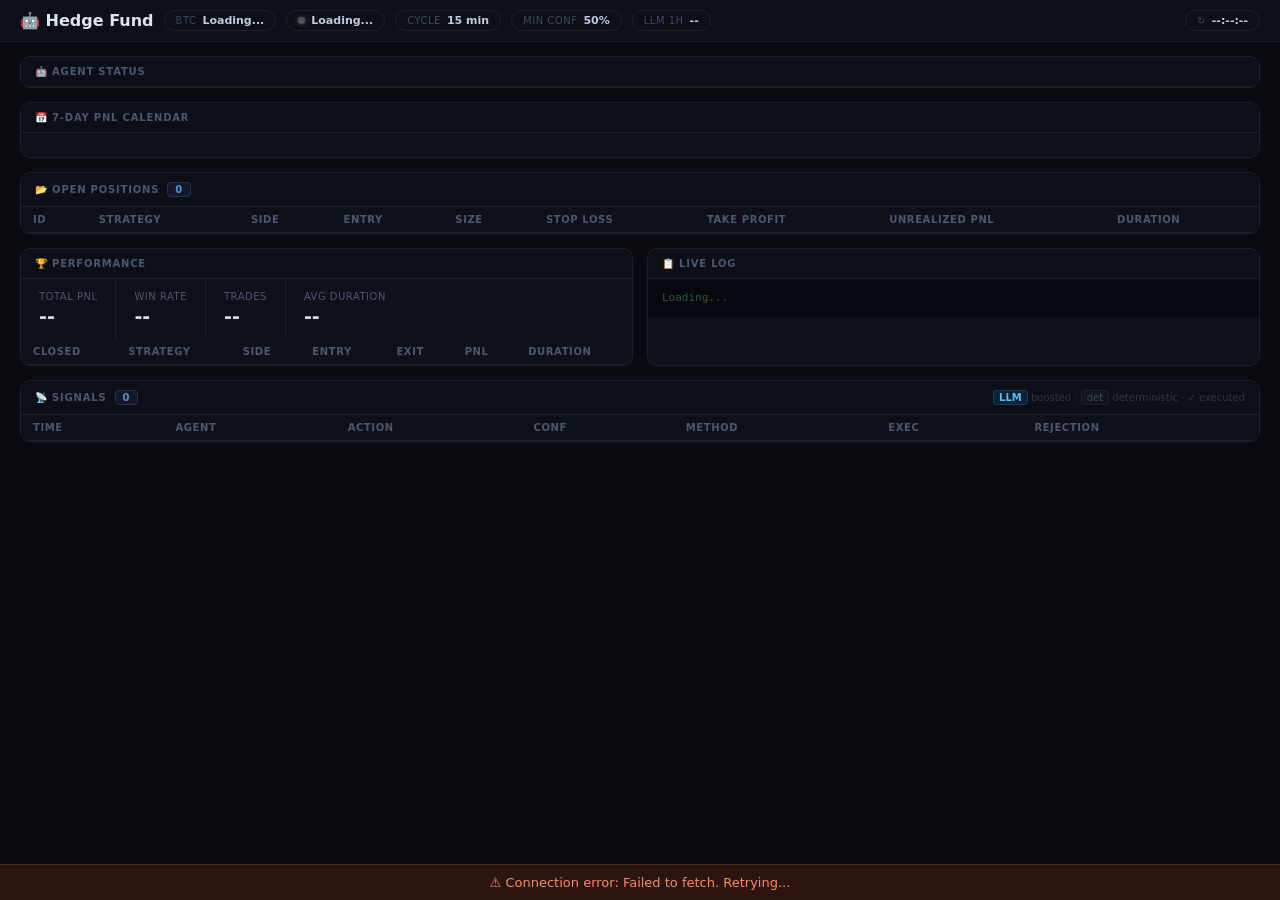
==== index.html @ e279d525 "Move static dashboard to root for GitHub Pages" ====
<!DOCTYPE html>
<html lang="en">
<head>
<meta charset="UTF-8">
<meta name="viewport" content="width=device-width, initial-scale=1.0">
<title>Hedge Fund Dashboard</title>
<link rel="stylesheet" href="css/style.css">
</head>
<body>
<header>
  <h1>🤖 Hedge Fund</h1>
  <div class="pill"><span class="lbl">BTC</span><span class="val" id="price">Loading...</span></div>
  <div class="pill"><div class="dot" id="status-dot"></div><span class="val" id="status">Loading...</span></div>
  <div class="pill"><span class="lbl">Cycle</span><span class="val">15 min</span></div>
  <div class="pill"><span class="lbl">Min conf</span><span class="val">50%</span></div>
  <div class="pill"><span class="lbl">LLM 1h</span><span class="val" id="llm-avg">--</span></div>
  <div class="pill ml"><span class="lbl">↻</span><span class="val" id="time">--:--:--</span></div>
</header>
<main>

<!-- Agent Status -->
<div class="card">
  <div class="ch">🤖 Agent Status</div>
  <div class="agents" id="agent-cards">
    <!-- Populated by JS -->
  </div>
</div>

<!-- 7-day Calendar -->
<div class="card">
  <div class="ch">📅 7-Day PnL Calendar</div>
  <div class="cal" id="calendar">
    <!-- Populated by JS -->
  </div>
</div>

<!-- Open Positions -->
<div class="card">
  <div class="ch">📂 Open Positions <span class="badge" id="open-count">0</span></div>
  <div class="tw">
    <table>
      <thead>
        <tr>
          <th>ID</th><th>Strategy</th><th>Side</th><th>Entry</th><th>Size</th>
          <th>Stop Loss</th><th>Take Profit</th><th>Unrealized PnL</th><th>Duration</th>
        </tr>
      </thead>
      <tbody id="open-trades">
        <!-- Populated by JS -->
      </tbody>
    </table>
  </div>
</div>

<!-- Performance + Log -->
<div class="g2">
  <div class="card">
    <div class="ch">🏆 Performance</div>
    <div class="stats">
      <div class="stat">
        <div class="sl">Total PnL</div>
        <div class="sv" id="total-pnl">--</div>
      </div>
      <div class="stat">
        <div class="sl">Win Rate</div>
        <div class="sv" id="win-rate">--</div>
      </div>
      <div class="stat">
        <div class="sl">Trades</div>
        <div class="sv" id="trade-count">--</div>
      </div>
      <div class="stat">
        <div class="sl">Avg Duration</div>
        <div class="sv" id="avg-dur">--</div>
      </div>
    </div>
    <div class="tw">
      <table>
        <thead>
          <tr>
            <th>Closed</th><th>Strategy</th><th>Side</th>
            <th>Entry</th><th>Exit</th><th>PnL</th><th>Duration</th>
          </tr>
        </thead>
        <tbody id="closed-trades">
          <!-- Populated by JS -->
        </tbody>
      </table>
    </div>
  </div>

  <div class="card">
    <div class="ch">📋 Live Log</div>
    <div class="log" id="log">Loading...</div>
  </div>
</div>

<!-- Signals -->
<div class="card">
  <div class="ch">
    📡 Signals <span class="badge" id="signal-count">0</span>
    <span class="signal-legend">
      <span class="tag-llm">LLM</span> boosted ·
      <span class="tag-det">det</span> deterministic · ✓ executed
    </span>
  </div>
  <div class="tw">
    <table>
      <thead>
        <tr>
          <th>Time</th><th>Agent</th><th>Action</th><th>Conf</th>
          <th>Method</th><th>Exec</th><th>Rejection</th>
        </tr>
      </thead>
      <tbody id="signals">
        <!-- Populated by JS -->
      </tbody>
    </table>
  </div>
</div>

</main>

<div id="error-banner" class="error-banner" style="display:none;">
  ⚠️ Connection error. Retrying...
</div>

<script src="js/app.js"></script>
</body>
</html>
---- css/style.css ----
/* Hedge Fund Dashboard Styles */

*, *::before, *::after {
  box-sizing: border-box;
  margin: 0;
  padding: 0;
}

body {
  background: #090b10;
  color: #b0bccf;
  font-family: 'Segoe UI', system-ui, sans-serif;
  font-size: 13px;
}

header {
  display: flex;
  align-items: center;
  gap: 10px;
  flex-wrap: wrap;
  padding: 10px 20px;
  background: #0c0f18;
  border-bottom: 1px solid #192030;
  position: sticky;
  top: 0;
  z-index: 9;
}

h1 {
  font-size: 16px;
  font-weight: 700;
  color: #dce4f0;
}

.pill {
  display: flex;
  align-items: center;
  gap: 6px;
  border: 1px solid #192030;
  border-radius: 999px;
  padding: 3px 11px;
  font-size: 11px;
}

.pill .lbl {
  color: #3a4a60;
  font-size: 10px;
  text-transform: uppercase;
  letter-spacing: .05em;
}

.pill .val {
  color: #c0cce0;
  font-weight: 600;
}

.dot {
  width: 7px;
  height: 7px;
  border-radius: 50%;
  background: #555;
  box-shadow: 0 0 5px #555;
}

.dot.running {
  background: #00e676;
  box-shadow: 0 0 5px #00e676;
}

.dot.stopped {
  background: #ff5252;
  box-shadow: 0 0 5px #ff5252;
}

.ml {
  margin-left: auto;
}

main {
  padding: 14px 20px;
  display: grid;
  gap: 14px;
  max-width: 1800px;
}

.g2 {
  display: grid;
  grid-template-columns: 1fr 1fr;
  gap: 14px;
}

.g3 {
  display: grid;
  grid-template-columns: 1fr 1fr 1fr;
  gap: 14px;
}

@media(max-width:1100px) {
  .g3 { grid-template-columns: 1fr 1fr; }
}

@media(max-width:700px) {
  .g2, .g3 { grid-template-columns: 1fr; }
  header { padding: 8px 12px; }
  h1 { font-size: 14px; }
}

.card {
  background: #0e111a;
  border: 1px solid #192030;
  border-radius: 10px;
  overflow: hidden;
}

.ch {
  padding: 9px 14px;
  background: #0c0f18;
  border-bottom: 1px solid #192030;
  font-size: 10px;
  font-weight: 700;
  color: #4a5870;
  text-transform: uppercase;
  letter-spacing: .08em;
  display: flex;
  align-items: center;
  gap: 8px;
}

.badge {
  display: inline-block;
  padding: 1px 7px;
  font-size: 10px;
  font-weight: 700;
  border-radius: 4px;
  background: #14192a;
  border: 1px solid #243050;
  color: #4a90d9;
}

/* agent cards */
.agents {
  display: grid;
  grid-template-columns: repeat(4, 1fr);
  gap: 1px;
  background: #192030;
}

@media(max-width:700px) {
  .agents { grid-template-columns: 1fr 1fr; }
}

.acard {
  background: #0e111a;
  padding: 12px 14px;
}

.aname {
  font-size: 10px;
  color: #4a5870;
  text-transform: uppercase;
  letter-spacing: .06em;
  margin-bottom: 5px;
}

.aact {
  font-size: 18px;
  font-weight: 700;
  margin-bottom: 6px;
}

.aact.buy { color: #00e676; }
.aact.sell { color: #ff6b6b; }
.aact.hold { color: #555; }

.abar {
  height: 4px;
  background: #131820;
  border-radius: 2px;
  margin-bottom: 5px;
}

.abar-fill {
  height: 100%;
  background: #2a4a7a;
  border-radius: 2px;
  transition: width .3s;
}

.aconf {
  font-size: 11px;
  color: #5a6880;
}

.atime {
  color: #334455;
}

/* calendar */
.cal {
  display: grid;
  grid-template-columns: repeat(7, 1fr);
  gap: 6px;
  padding: 12px 14px;
}

.cal-cell {
  border-radius: 7px;
  padding: 8px 10px;
  min-height: 70px;
  border: 1px solid #1e2535;
}

.cal-cell.today {
  border: 1px solid #4a90d9;
}

.cal-date {
  font-size: 10px;
  color: #5a6880;
  margin-bottom: 4px;
  font-weight: 600;
  text-transform: uppercase;
}

.cal-pnl {
  font-size: 15px;
  font-weight: 700;
  margin-bottom: 2px;
}

.cal-pnl.positive { color: #00e676; }
.cal-pnl.negative { color: #ff5252; }

.cal-sub {
  font-size: 10px;
  color: #3a4a58;
}

/* stats bar */
.stats {
  display: flex;
  flex-wrap: wrap;
}

.stat {
  padding: 12px 18px;
  border-right: 1px solid #192030;
}

.stat:last-child {
  border-right: none;
}

.sl {
  color: #4a5870;
  font-size: 10px;
  text-transform: uppercase;
  letter-spacing: .05em;
  margin-bottom: 3px;
}

.sv {
  font-size: 19px;
  font-weight: 700;
  color: #d0dced;
}

.sv.positive { color: #00e676; }
.sv.negative { color: #ff5252; }

/* table */
.tw {
  overflow-x: auto;
}

table {
  width: 100%;
  border-collapse: collapse;
}

th {
  padding: 7px 12px;
  text-align: left;
  font-size: 10px;
  font-weight: 700;
  text-transform: uppercase;
  letter-spacing: .06em;
  color: #4a5870;
  border-bottom: 1px solid #192030;
  white-space: nowrap;
}

td {
  padding: 6px 12px;
  border-bottom: 1px solid #10141e;
  vertical-align: middle;
  white-space: nowrap;
}

tr:last-child td {
  border-bottom: none;
}

tr:hover td {
  background: rgba(255,255,255,.015);
}

.empty {
  text-align: center;
  color: #2a3444;
  padding: 18px !important;
}

.dim {
  color: #444;
}

.side-buy { color: #00e676; font-weight: 700; }
.side-sell { color: #ff6b6b; }
.pnl-positive { color: #00e676; font-weight: 700; }
.pnl-negative { color: #ff5252; font-weight: 700; }

/* tags */
.tag-llm {
  display: inline-block;
  padding: 1px 5px;
  border-radius: 3px;
  font-size: 10px;
  font-weight: 700;
  background: #0d2035;
  color: #4fc3f7;
  border: 1px solid #1a3a55;
}

.tag-det {
  display: inline-block;
  padding: 1px 5px;
  border-radius: 3px;
  font-size: 10px;
  color: #3a4a5a;
  background: #111520;
  border: 1px solid #1a2030;
}

.tag-rej {
  display: inline-block;
  padding: 1px 5px;
  border-radius: 3px;
  font-size: 10px;
  color: #ff7043;
  background: #1a0e0a;
  border: 1px solid #3a1a10;
}

.signal-legend {
  margin-left: auto;
  font-size: 10px;
  color: #2a3848;
  font-weight: 400;
  text-transform: none;
  letter-spacing: 0;
}

/* log */
.log {
  padding: 10px 14px;
  background: #060810;
  font-family: 'Cascadia Code', 'Fira Code', monospace;
  font-size: 11px;
  color: #2a5a30;
  max-height: 260px;
  overflow-y: auto;
  white-space: pre-wrap;
  word-break: break-all;
  line-height: 1.65;
}

/* error banner */
.error-banner {
  position: fixed;
  bottom: 0;
  left: 0;
  right: 0;
  background: #2a1510;
  color: #ff8a65;
  padding: 10px 20px;
  text-align: center;
  border-top: 1px solid #4a2a20;
  z-index: 100;
}
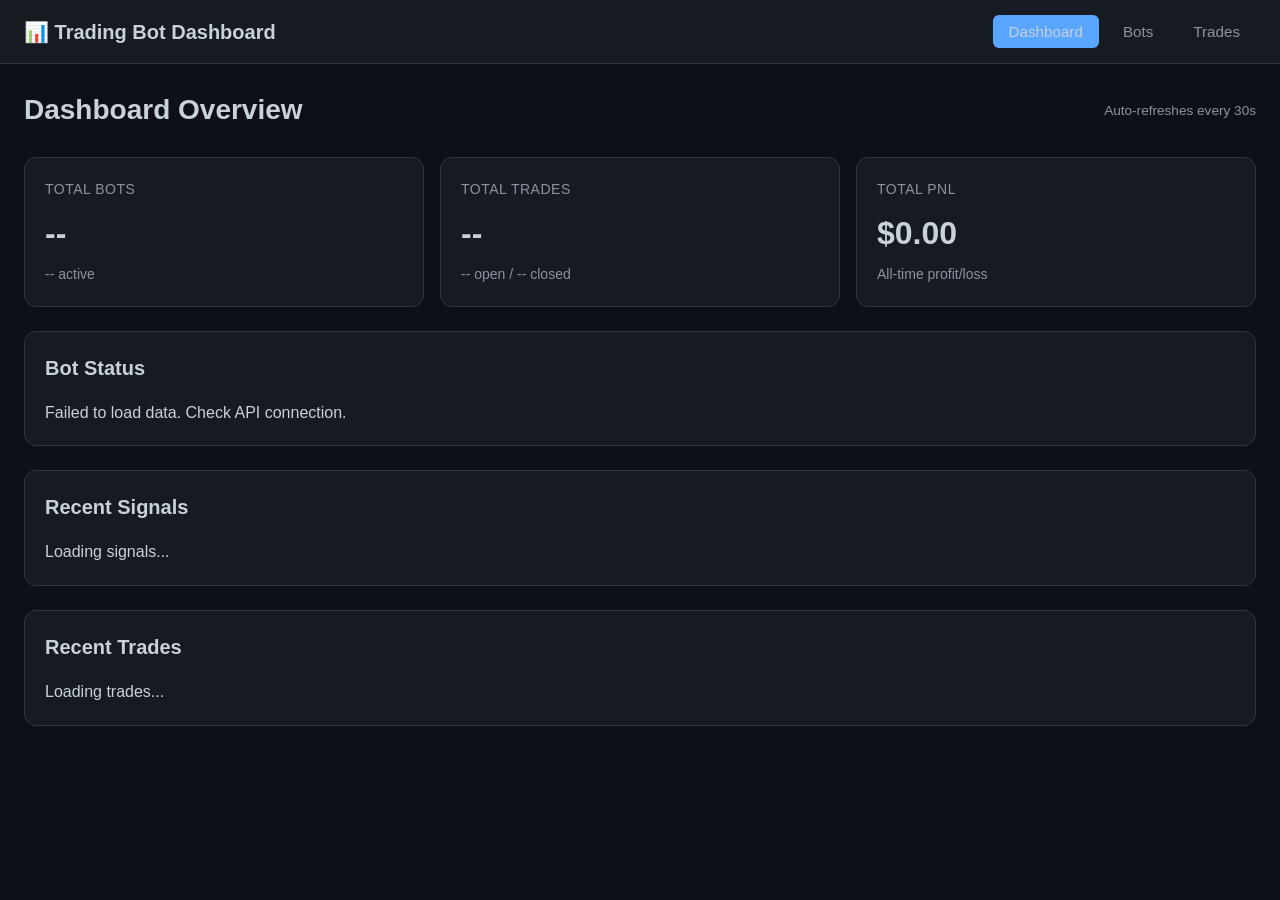
==== commit b199ce0b: "Switch to trading_bots dashboard (multi-page) - Deleted old single-page hedge-fund dashboard - Added" ====
--- a/index.html
+++ b/index.html
@@ -1,130 +1,73 @@
 <!DOCTYPE html>
 <html lang="en">
 <head>
-<meta charset="UTF-8">
-<meta name="viewport" content="width=device-width, initial-scale=1.0">
-<title>Hedge Fund Dashboard</title>
-<link rel="stylesheet" href="css/style.css">
+    <meta charset="UTF-8">
+    <meta name="viewport" content="width=device-width, initial-scale=1.0">
+    <title>Trading Bot Dashboard</title>
+    <link rel="stylesheet" href="css/style.css">
 </head>
 <body>
-<header>
-  <h1>🤖 Hedge Fund</h1>
-  <div class="pill"><span class="lbl">BTC</span><span class="val" id="price">Loading...</span></div>
-  <div class="pill"><div class="dot" id="status-dot"></div><span class="val" id="status">Loading...</span></div>
-  <div class="pill"><span class="lbl">Cycle</span><span class="val">15 min</span></div>
-  <div class="pill"><span class="lbl">Min conf</span><span class="val">50%</span></div>
-  <div class="pill"><span class="lbl">LLM 1h</span><span class="val" id="llm-avg">--</span></div>
-  <div class="pill ml"><span class="lbl">↻</span><span class="val" id="time">--:--:--</span></div>
-</header>
-<main>
+    <nav class="navbar">
+        <div class="nav-brand">📊 Trading Bot Dashboard</div>
+        <ul class="nav-links">
+            <li><a href="index.html" class="active">Dashboard</a></li>
+            <li><a href="bots.html">Bots</a></li>
+            <li><a href="trades.html">Trades</a></li>
+        </ul>
+    </nav>
 
-<!-- Agent Status -->
-<div class="card">
-  <div class="ch">🤖 Agent Status</div>
-  <div class="agents" id="agent-cards">
-    <!-- Populated by JS -->
-  </div>
-</div>
+    <div class="container">
+        <header>
+            <h1>Dashboard Overview</h1>
+            <span class="last-updated">Auto-refreshes every 30s</span>
+        </header>
 
-<!-- 7-day Calendar -->
-<div class="card">
-  <div class="ch">📅 7-Day PnL Calendar</div>
-  <div class="cal" id="calendar">
-    <!-- Populated by JS -->
-  </div>
-</div>
+        <!-- Stats Cards -->
+        <div class="stats-grid">
+            <div class="stat-card">
+                <div class="stat-label">Total Bots</div>
+                <div class="stat-value" id="total-bots">--</div>
+                <div class="stat-sub" id="active-bots">-- active</div>
+            </div>
+            <div class="stat-card">
+                <div class="stat-label">Total Trades</div>
+                <div class="stat-value" id="total-trades">--</div>
+                <div class="stat-sub"><span id="open-trades">--</span> open / <span id="closed-trades">--</span> closed</div>
+            </div>
+            <div class="stat-card">
+                <div class="stat-label">Total PnL</div>
+                <div class="stat-value" id="total-pnl">$0.00</div>
+                <div class="stat-sub">All-time profit/loss</div>
+            </div>
+        </div>
 
-<!-- Open Positions -->
-<div class="card">
-  <div class="ch">📂 Open Positions <span class="badge" id="open-count">0</span></div>
-  <div class="tw">
-    <table>
-      <thead>
-        <tr>
-          <th>ID</th><th>Strategy</th><th>Side</th><th>Entry</th><th>Size</th>
-          <th>Stop Loss</th><th>Take Profit</th><th>Unrealized PnL</th><th>Duration</th>
-        </tr>
-      </thead>
-      <tbody id="open-trades">
-        <!-- Populated by JS -->
-      </tbody>
-    </table>
-  </div>
-</div>
+        <!-- Bot Status Summary -->
+        <section class="section">
+            <h2>Bot Status</h2>
+            <div id="bots-summary">
+                <div class="loading">Loading bot data...</div>
+            </div>
+        </section>
 
-<!-- Performance + Log -->
-<div class="g2">
-  <div class="card">
-    <div class="ch">🏆 Performance</div>
-    <div class="stats">
-      <div class="stat">
-        <div class="sl">Total PnL</div>
-        <div class="sv" id="total-pnl">--</div>
-      </div>
-      <div class="stat">
-        <div class="sl">Win Rate</div>
-        <div class="sv" id="win-rate">--</div>
-      </div>
-      <div class="stat">
-        <div class="sl">Trades</div>
-        <div class="sv" id="trade-count">--</div>
-      </div>
-      <div class="stat">
-        <div class="sl">Avg Duration</div>
-        <div class="sv" id="avg-dur">--</div>
-      </div>
+        <!-- Recent Activity -->
+        <div class="dashboard-grid">
+            <section class="section">
+                <h2>Recent Signals</h2>
+                <div id="recent-signals">
+                    <div class="loading">Loading signals...</div>
+                </div>
+            </section>
+
+            <section class="section">
+                <h2>Recent Trades</h2>
+                <div id="recent-trades">
+                    <div class="loading">Loading trades...</div>
+                </div>
+            </section>
+        </div>
     </div>
-    <div class="tw">
-      <table>
-        <thead>
-          <tr>
-            <th>Closed</th><th>Strategy</th><th>Side</th>
-            <th>Entry</th><th>Exit</th><th>PnL</th><th>Duration</th>
-          </tr>
-        </thead>
-        <tbody id="closed-trades">
-          <!-- Populated by JS -->
-        </tbody>
-      </table>
-    </div>
-  </div>
 
-  <div class="card">
-    <div class="ch">📋 Live Log</div>
-    <div class="log" id="log">Loading...</div>
-  </div>
-</div>
-
-<!-- Signals -->
-<div class="card">
-  <div class="ch">
-    📡 Signals <span class="badge" id="signal-count">0</span>
-    <span class="signal-legend">
-      <span class="tag-llm">LLM</span> boosted ·
-      <span class="tag-det">det</span> deterministic · ✓ executed
-    </span>
-  </div>
-  <div class="tw">
-    <table>
-      <thead>
-        <tr>
-          <th>Time</th><th>Agent</th><th>Action</th><th>Conf</th>
-          <th>Method</th><th>Exec</th><th>Rejection</th>
-        </tr>
-      </thead>
-      <tbody id="signals">
-        <!-- Populated by JS -->
-      </tbody>
-    </table>
-  </div>
-</div>
-
-</main>
-
-<div id="error-banner" class="error-banner" style="display:none;">
-  ⚠️ Connection error. Retrying...
-</div>
-
-<script src="js/app.js"></script>
+    <script src="js/api.js"></script>
+    <script src="js/dashboard.js"></script>
 </body>
 </html>
--- a/css/style.css
+++ b/css/style.css
@@ -1,390 +1,590 @@
-/* Hedge Fund Dashboard Styles */
-
-*, *::before, *::after {
-  box-sizing: border-box;
-  margin: 0;
-  padding: 0;
+/* Trading Bot Dashboard Styles */
+
+:root {
+    --bg-dark: #0d1117;
+    --bg-card: #161b22;
+    --bg-hover: #21262d;
+    --border: #30363d;
+    --text-primary: #c9d1d9;
+    --text-secondary: #8b949e;
+    --accent: #58a6ff;
+    --success: #238636;
+    --success-light: #3fb950;
+    --danger: #da3633;
+    --danger-light: #f85149;
+    --warning: #d29922;
+}
+
+* {
+    margin: 0;
+    padding: 0;
+    box-sizing: border-box;
 }
 
 body {
-  background: #090b10;
-  color: #b0bccf;
-  font-family: 'Segoe UI', system-ui, sans-serif;
-  font-size: 13px;
-}
-
+    font-family: -apple-system, BlinkMacSystemFont, 'Segoe UI', Roboto, 'Helvetica Neue', Arial, sans-serif;
+    background-color: var(--bg-dark);
+    color: var(--text-primary);
+    line-height: 1.6;
+}
+
+/* Navigation */
+.navbar {
+    background-color: var(--bg-card);
+    border-bottom: 1px solid var(--border);
+    padding: 0 24px;
+    display: flex;
+    align-items: center;
+    justify-content: space-between;
+    height: 64px;
+    position: sticky;
+    top: 0;
+    z-index: 100;
+}
+
+.nav-brand {
+    font-size: 1.25rem;
+    font-weight: 600;
+    color: var(--text-primary);
+}
+
+.nav-links {
+    display: flex;
+    list-style: none;
+    gap: 8px;
+}
+
+.nav-links a {
+    color: var(--text-secondary);
+    text-decoration: none;
+    padding: 8px 16px;
+    border-radius: 6px;
+    font-size: 0.95rem;
+    transition: all 0.2s;
+}
+
+.nav-links a:hover {
+    color: var(--text-primary);
+    background-color: var(--bg-hover);
+}
+
+.nav-links a.active {
+    color: var(--text-primary);
+    background-color: var(--accent);
+}
+
+/* Container */
+.container {
+    max-width: 1400px;
+    margin: 0 auto;
+    padding: 24px;
+}
+
+/* Header */
 header {
-  display: flex;
-  align-items: center;
-  gap: 10px;
-  flex-wrap: wrap;
-  padding: 10px 20px;
-  background: #0c0f18;
-  border-bottom: 1px solid #192030;
-  position: sticky;
-  top: 0;
-  z-index: 9;
+    display: flex;
+    justify-content: space-between;
+    align-items: center;
+    margin-bottom: 24px;
 }
 
 h1 {
-  font-size: 16px;
-  font-weight: 700;
-  color: #dce4f0;
-}
-
-.pill {
-  display: flex;
-  align-items: center;
-  gap: 6px;
-  border: 1px solid #192030;
-  border-radius: 999px;
-  padding: 3px 11px;
-  font-size: 11px;
-}
-
-.pill .lbl {
-  color: #3a4a60;
-  font-size: 10px;
-  text-transform: uppercase;
-  letter-spacing: .05em;
-}
-
-.pill .val {
-  color: #c0cce0;
-  font-weight: 600;
-}
-
-.dot {
-  width: 7px;
-  height: 7px;
-  border-radius: 50%;
-  background: #555;
-  box-shadow: 0 0 5px #555;
-}
-
-.dot.running {
-  background: #00e676;
-  box-shadow: 0 0 5px #00e676;
-}
-
-.dot.stopped {
-  background: #ff5252;
-  box-shadow: 0 0 5px #ff5252;
-}
-
-.ml {
-  margin-left: auto;
-}
-
-main {
-  padding: 14px 20px;
-  display: grid;
-  gap: 14px;
-  max-width: 1800px;
-}
-
-.g2 {
-  display: grid;
-  grid-template-columns: 1fr 1fr;
-  gap: 14px;
-}
-
-.g3 {
-  display: grid;
-  grid-template-columns: 1fr 1fr 1fr;
-  gap: 14px;
-}
-
-@media(max-width:1100px) {
-  .g3 { grid-template-columns: 1fr 1fr; }
-}
-
-@media(max-width:700px) {
-  .g2, .g3 { grid-template-columns: 1fr; }
-  header { padding: 8px 12px; }
-  h1 { font-size: 14px; }
-}
-
-.card {
-  background: #0e111a;
-  border: 1px solid #192030;
-  border-radius: 10px;
-  overflow: hidden;
-}
-
-.ch {
-  padding: 9px 14px;
-  background: #0c0f18;
-  border-bottom: 1px solid #192030;
-  font-size: 10px;
-  font-weight: 700;
-  color: #4a5870;
-  text-transform: uppercase;
-  letter-spacing: .08em;
-  display: flex;
-  align-items: center;
-  gap: 8px;
-}
-
+    font-size: 1.75rem;
+    font-weight: 600;
+    color: var(--text-primary);
+}
+
+h2 {
+    font-size: 1.25rem;
+    font-weight: 600;
+    margin-bottom: 16px;
+    display: flex;
+    align-items: center;
+    gap: 12px;
+}
+
+.last-updated {
+    color: var(--text-secondary);
+    font-size: 0.85rem;
+}
+
+.page-header {
+    background-color: var(--bg-card);
+    border: 1px solid var(--border);
+    border-radius: 12px;
+    padding: 24px;
+    margin-bottom: 24px;
+    display: flex;
+    justify-content: space-between;
+    align-items: center;
+}
+
+.header-left h1 {
+    margin-bottom: 8px;
+}
+
+.bot-meta {
+    display: flex;
+    gap: 12px;
+    align-items: center;
+    flex-wrap: wrap;
+}
+
+.meta-item {
+    color: var(--text-secondary);
+    font-size: 0.9rem;
+}
+
+.big-pnl {
+    font-size: 2.5rem;
+    font-weight: 700;
+    text-align: right;
+}
+
+.pnl-label {
+    color: var(--text-secondary);
+    font-size: 0.9rem;
+    text-align: right;
+}
+
+/* Stats Grid */
+.stats-grid {
+    display: grid;
+    grid-template-columns: repeat(auto-fit, minmax(200px, 1fr));
+    gap: 16px;
+    margin-bottom: 24px;
+}
+
+.stat-card {
+    background-color: var(--bg-card);
+    border: 1px solid var(--border);
+    border-radius: 12px;
+    padding: 20px;
+    transition: transform 0.2s, border-color 0.2s;
+}
+
+.stat-card:hover {
+    transform: translateY(-2px);
+    border-color: var(--accent);
+}
+
+.stat-label {
+    color: var(--text-secondary);
+    font-size: 0.875rem;
+    text-transform: uppercase;
+    letter-spacing: 0.5px;
+    margin-bottom: 8px;
+}
+
+.stat-value {
+    font-size: 2rem;
+    font-weight: 700;
+    color: var(--text-primary);
+}
+
+.stat-sub {
+    color: var(--text-secondary);
+    font-size: 0.875rem;
+    margin-top: 4px;
+}
+
+.stat-value-small {
+    font-size: 1.5rem;
+    font-weight: 600;
+    display: block;
+}
+
+.stat-label-small {
+    color: var(--text-secondary);
+    font-size: 0.75rem;
+    text-transform: uppercase;
+}
+
+/* Sections */
+.section {
+    background-color: var(--bg-card);
+    border: 1px solid var(--border);
+    border-radius: 12px;
+    padding: 20px;
+    margin-bottom: 24px;
+}
+
+/* Two Column Layout */
+.two-column {
+    display: grid;
+    grid-template-columns: repeat(auto-fit, minmax(400px, 1fr));
+    gap: 24px;
+}
+
+/* Badges */
 .badge {
-  display: inline-block;
-  padding: 1px 7px;
-  font-size: 10px;
-  font-weight: 700;
-  border-radius: 4px;
-  background: #14192a;
-  border: 1px solid #243050;
-  color: #4a90d9;
-}
-
-/* agent cards */
-.agents {
-  display: grid;
-  grid-template-columns: repeat(4, 1fr);
-  gap: 1px;
-  background: #192030;
-}
-
-@media(max-width:700px) {
-  .agents { grid-template-columns: 1fr 1fr; }
-}
-
-.acard {
-  background: #0e111a;
-  padding: 12px 14px;
-}
-
-.aname {
-  font-size: 10px;
-  color: #4a5870;
-  text-transform: uppercase;
-  letter-spacing: .06em;
-  margin-bottom: 5px;
-}
-
-.aact {
-  font-size: 18px;
-  font-weight: 700;
-  margin-bottom: 6px;
-}
-
-.aact.buy { color: #00e676; }
-.aact.sell { color: #ff6b6b; }
-.aact.hold { color: #555; }
-
-.abar {
-  height: 4px;
-  background: #131820;
-  border-radius: 2px;
-  margin-bottom: 5px;
-}
-
-.abar-fill {
-  height: 100%;
-  background: #2a4a7a;
-  border-radius: 2px;
-  transition: width .3s;
-}
-
-.aconf {
-  font-size: 11px;
-  color: #5a6880;
-}
-
-.atime {
-  color: #334455;
-}
-
-/* calendar */
-.cal {
-  display: grid;
-  grid-template-columns: repeat(7, 1fr);
-  gap: 6px;
-  padding: 12px 14px;
-}
-
-.cal-cell {
-  border-radius: 7px;
-  padding: 8px 10px;
-  min-height: 70px;
-  border: 1px solid #1e2535;
-}
-
-.cal-cell.today {
-  border: 1px solid #4a90d9;
-}
-
-.cal-date {
-  font-size: 10px;
-  color: #5a6880;
-  margin-bottom: 4px;
-  font-weight: 600;
-  text-transform: uppercase;
-}
-
-.cal-pnl {
-  font-size: 15px;
-  font-weight: 700;
-  margin-bottom: 2px;
-}
-
-.cal-pnl.positive { color: #00e676; }
-.cal-pnl.negative { color: #ff5252; }
-
-.cal-sub {
-  font-size: 10px;
-  color: #3a4a58;
-}
-
-/* stats bar */
-.stats {
-  display: flex;
-  flex-wrap: wrap;
-}
-
-.stat {
-  padding: 12px 18px;
-  border-right: 1px solid #192030;
-}
-
-.stat:last-child {
-  border-right: none;
-}
-
-.sl {
-  color: #4a5870;
-  font-size: 10px;
-  text-transform: uppercase;
-  letter-spacing: .05em;
-  margin-bottom: 3px;
-}
-
-.sv {
-  font-size: 19px;
-  font-weight: 700;
-  color: #d0dced;
-}
-
-.sv.positive { color: #00e676; }
-.sv.negative { color: #ff5252; }
-
-/* table */
-.tw {
-  overflow-x: auto;
-}
-
-table {
-  width: 100%;
-  border-collapse: collapse;
-}
-
-th {
-  padding: 7px 12px;
-  text-align: left;
-  font-size: 10px;
-  font-weight: 700;
-  text-transform: uppercase;
-  letter-spacing: .06em;
-  color: #4a5870;
-  border-bottom: 1px solid #192030;
-  white-space: nowrap;
-}
-
-td {
-  padding: 6px 12px;
-  border-bottom: 1px solid #10141e;
-  vertical-align: middle;
-  white-space: nowrap;
-}
-
-tr:last-child td {
-  border-bottom: none;
-}
-
-tr:hover td {
-  background: rgba(255,255,255,.015);
-}
-
-.empty {
-  text-align: center;
-  color: #2a3444;
-  padding: 18px !important;
-}
-
-.dim {
-  color: #444;
-}
-
-.side-buy { color: #00e676; font-weight: 700; }
-.side-sell { color: #ff6b6b; }
-.pnl-positive { color: #00e676; font-weight: 700; }
-.pnl-negative { color: #ff5252; font-weight: 700; }
-
-/* tags */
-.tag-llm {
-  display: inline-block;
-  padding: 1px 5px;
-  border-radius: 3px;
-  font-size: 10px;
-  font-weight: 700;
-  background: #0d2035;
-  color: #4fc3f7;
-  border: 1px solid #1a3a55;
-}
-
-.tag-det {
-  display: inline-block;
-  padding: 1px 5px;
-  border-radius: 3px;
-  font-size: 10px;
-  color: #3a4a5a;
-  background: #111520;
-  border: 1px solid #1a2030;
-}
-
-.tag-rej {
-  display: inline-block;
-  padding: 1px 5px;
-  border-radius: 3px;
-  font-size: 10px;
-  color: #ff7043;
-  background: #1a0e0a;
-  border: 1px solid #3a1a10;
-}
-
-.signal-legend {
-  margin-left: auto;
-  font-size: 10px;
-  color: #2a3848;
-  font-weight: 400;
-  text-transform: none;
-  letter-spacing: 0;
-}
-
-/* log */
-.log {
-  padding: 10px 14px;
-  background: #060810;
-  font-family: 'Cascadia Code', 'Fira Code', monospace;
-  font-size: 11px;
-  color: #2a5a30;
-  max-height: 260px;
-  overflow-y: auto;
-  white-space: pre-wrap;
-  word-break: break-all;
-  line-height: 1.65;
-}
-
-/* error banner */
-.error-banner {
-  position: fixed;
-  bottom: 0;
-  left: 0;
-  right: 0;
-  background: #2a1510;
-  color: #ff8a65;
-  padding: 10px 20px;
-  text-align: center;
-  border-top: 1px solid #4a2a20;
-  z-index: 100;
-}
+    display: inline-flex;
+    align-items: center;
+    padding: 4px 10px;
+    border-radius: 20px;
+    font-size: 0.75rem;
+    font-weight: 500;
+    background-color: var(--bg-hover);
+    color: var(--text-secondary);
+}
+
+.badge-active {
+    background-color: var(--success);
+    color: white;
+}
+
+.badge-open {
+    background-color: var(--warning);
+    color: #000;
+}
+
+.badge-closed {
+    background-color: var(--text-secondary);
+    color: white;
+}
+
+/* Status indicators */
+.status-indicator {
+    width: 10px;
+    height: 10px;
+    border-radius: 50%;
+    display: inline-block;
+}
+
+.status-indicator.active {
+    background-color: var(--success-light);
+    box-shadow: 0 0 8px var(--success-light);
+}
+
+.status-indicator.inactive {
+    background-color: var(--text-secondary);
+}
+
+.status-dot {
+    width: 8px;
+    height: 8px;
+    border-radius: 50%;
+    display: inline-block;
+}
+
+.status-dot.active {
+    background-color: var(--success-light);
+}
+
+.status-dot.inactive {
+    background-color: var(--danger-light);
+}
+
+/* Bot Status Grid (Dashboard) */
+.bot-status-grid {
+    display: grid;
+    grid-template-columns: repeat(auto-fill, minmax(250px, 1fr));
+    gap: 12px;
+}
+
+.bot-status-card {
+    background-color: var(--bg-hover);
+    border: 1px solid var(--border);
+    border-radius: 8px;
+    padding: 16px;
+    text-decoration: none;
+    color: inherit;
+    transition: all 0.2s;
+}
+
+.bot-status-card:hover {
+    border-color: var(--accent);
+    transform: translateX(4px);
+}
+
+.bot-header {
+    display: flex;
+    justify-content: space-between;
+    align-items: center;
+    margin-bottom: 8px;
+}
+
+.bot-name {
+    font-weight: 600;
+    color: var(--text-primary);
+}
+
+.bot-info {
+    color: var(--text-secondary);
+    font-size: 0.85rem;
+    margin-bottom: 12px;
+}
+
+.bot-stats {
+    display: flex;
+    justify-content: space-between;
+    align-items: center;
+}
+
+.open-trades {
+    color: var(--warning);
+    font-size: 0.875rem;
+}
+
+/* Bots Grid (Bots Page) */
+.bots-grid {
+    display: grid;
+    grid-template-columns: repeat(auto-fill, minmax(300px, 1fr));
+    gap: 20px;
+}
+
+.bot-card {
+    background-color: var(--bg-hover);
+    border: 1px solid var(--border);
+    border-radius: 12px;
+    padding: 20px;
+    text-decoration: none;
+    color: inherit;
+    transition: all 0.2s;
+    display: flex;
+    flex-direction: column;
+}
+
+.bot-card:hover {
+    border-color: var(--accent);
+    transform: translateY(-2px);
+    box-shadow: 0 4px 12px rgba(0, 0, 0, 0.3);
+}
+
+.bot-card-header {
+    display: flex;
+    justify-content: space-between;
+    align-items: center;
+    margin-bottom: 8px;
+}
+
+.bot-card-header h3 {
+    font-size: 1.1rem;
+    font-weight: 600;
+}
+
+.bot-card-strategy {
+    color: var(--text-secondary);
+    font-size: 0.85rem;
+    margin-bottom: 16px;
+}
+
+.bot-card-stats {
+    display: flex;
+    justify-content: space-between;
+    margin-top: auto;
+    padding-top: 16px;
+    border-top: 1px solid var(--border);
+    margin-bottom: 12px;
+}
+
+.bot-card-stats .stat {
+    text-align: center;
+}
+
+.bot-card-footer {
+    display: flex;
+    gap: 8px;
+}
+
+/* Tables */
+.table-wrapper {
+    overflow-x: auto;
+}
+
+.data-table {
+    width: 100%;
+    border-collapse: collapse;
+    font-size: 0.9rem;
+}
+
+.data-table th {
+    text-align: left;
+    padding: 12px;
+    color: var(--text-secondary);
+    font-weight: 600;
+    text-transform: uppercase;
+    font-size: 0.75rem;
+    letter-spacing: 0.5px;
+    border-bottom: 1px solid var(--border);
+}
+
+.data-table th a {
+    color: var(--text-secondary);
+    text-decoration: none;
+}
+
+.data-table th a:hover {
+    color: var(--accent);
+}
+
+.data-table td {
+    padding: 12px;
+    border-bottom: 1px solid var(--border);
+}
+
+.data-table tbody tr:hover {
+    background-color: var(--bg-hover);
+}
+
+.data-table tbody tr:last-child td {
+    border-bottom: none;
+}
+
+.row-win {
+    background-color: rgba(35, 134, 54, 0.1);
+}
+
+.row-loss {
+    background-color: rgba(218, 54, 51, 0.1);
+}
+
+/* Trade side colors */
+.side-buy, .side-long {
+    color: var(--success-light);
+    font-weight: 500;
+}
+
+.side-sell, .side-short {
+    color: var(--danger-light);
+    font-weight: 500;
+}
+
+/* Signal colors */
+.signal-buy, .signal-strong_buy {
+    color: var(--success-light);
+    font-weight: 500;
+}
+
+.signal-sell, .signal-strong_sell {
+    color: var(--danger-light);
+    font-weight: 500;
+}
+
+.signal-hold {
+    color: var(--warning);
+    font-weight: 500;
+}
+
+/* PnL colors */
+.positive {
+    color: var(--success-light);
+}
+
+.negative {
+    color: var(--danger-light);
+}
+
+/* Timestamps */
+.timestamp {
+    color: var(--text-secondary);
+    font-family: 'SF Mono', Monaco, monospace;
+    font-size: 0.85rem;
+}
+
+/* Links in tables */
+.data-table a {
+    color: var(--accent);
+    text-decoration: none;
+}
+
+.data-table a:hover {
+    text-decoration: underline;
+}
+
+/* Filter Form */
+.filter-form {
+    display: flex;
+    gap: 12px;
+}
+
+.filter-form select {
+    background-color: var(--bg-hover);
+    border: 1px solid var(--border);
+    color: var(--text-primary);
+    padding: 8px 12px;
+    border-radius: 6px;
+    font-size: 0.9rem;
+    cursor: pointer;
+}
+
+.filter-form select:hover {
+    border-color: var(--accent);
+}
+
+/* Empty state */
+.empty-state {
+    text-align: center;
+    padding: 48px;
+    color: var(--text-secondary);
+    font-size: 1rem;
+}
+
+.table-footer {
+    color: var(--text-secondary);
+    font-size: 0.85rem;
+    margin-top: 12px;
+    text-align: right;
+}
+
+.bot-count {
+    color: var(--text-secondary);
+    font-size: 1rem;
+}
+
+/* Responsive */
+@media (max-width: 768px) {
+    .navbar {
+        flex-direction: column;
+        height: auto;
+        padding: 12px;
+    }
+
+    .nav-links {
+        margin-top: 12px;
+    }
+
+    .stats-grid {
+        grid-template-columns: 1fr;
+    }
+
+    .two-column {
+        grid-template-columns: 1fr;
+    }
+
+    .page-header {
+        flex-direction: column;
+        gap: 16px;
+    }
+
+    .big-pnl {
+        text-align: center;
+    }
+
+    .pnl-label {
+        text-align: center;
+    }
+
+    .filter-form {
+        flex-direction: column;
+    }
+}
+
+/* Scrollbar */
+::-webkit-scrollbar {
+    width: 8px;
+    height: 8px;
+}
+
+::-webkit-scrollbar-track {
+    background: var(--bg-dark);
+}
+
+::-webkit-scrollbar-thumb {
+    background: var(--border);
+    border-radius: 4px;
+}
+
+::-webkit-scrollbar-thumb:hover {
+    background: var(--text-secondary);
+}
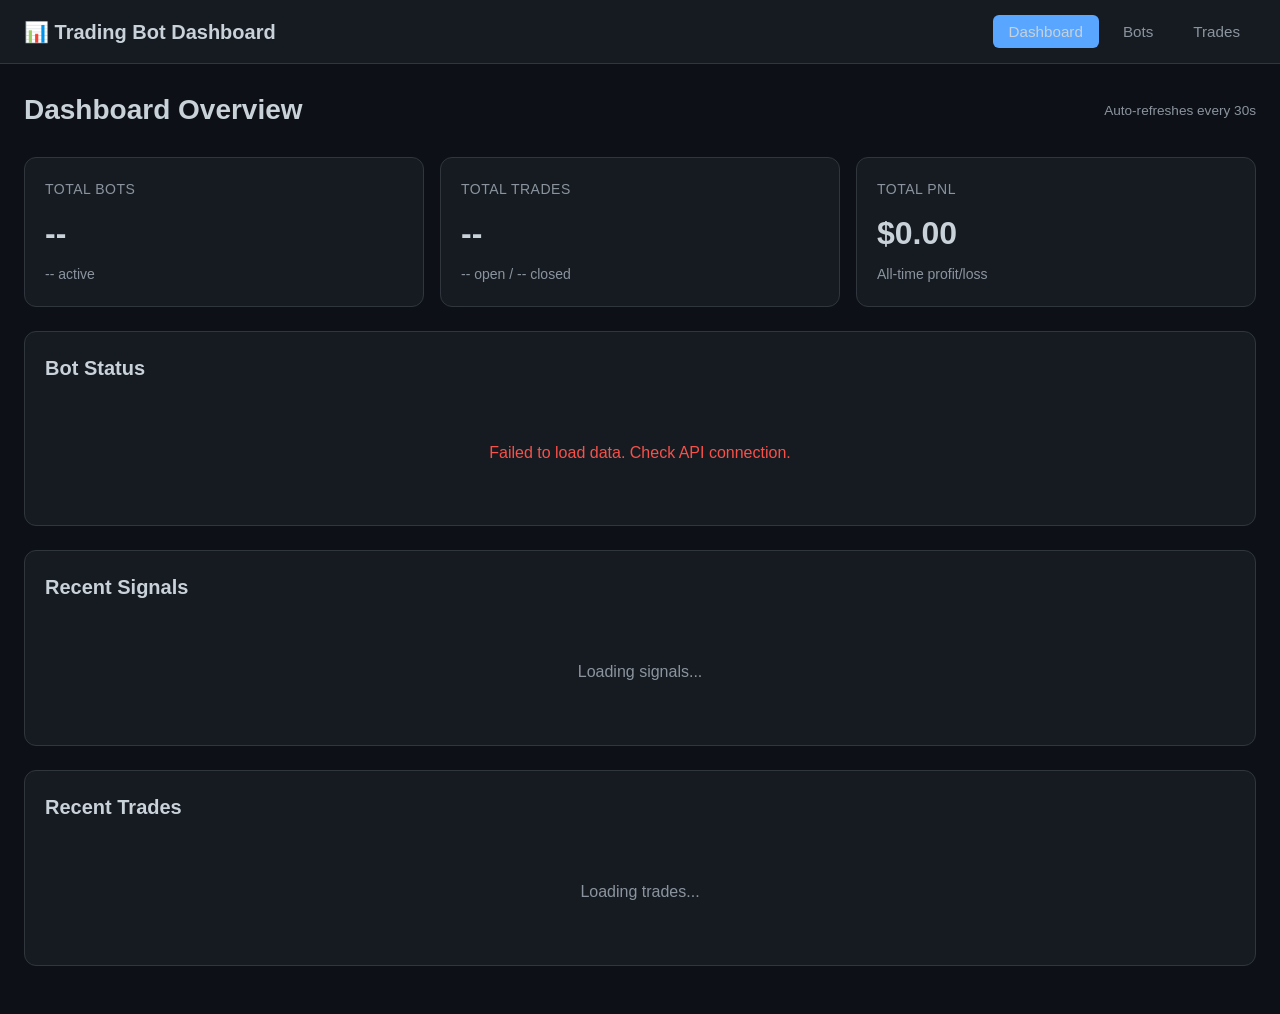
==== commit ebc1a16f: "Add cache-busting to force JS reload (v2)" ====
--- a/index.html
+++ b/index.html
@@ -67,7 +67,7 @@
         </div>
     </div>
 
-    <script src="js/api.js"></script>
-    <script src="js/dashboard.js"></script>
+    <script src="js/api.js?v=2"></script>
+    <script src="js/dashboard.js?v=2"></script>
 </body>
 </html>
--- a/css/style.css
+++ b/css/style.css
@@ -587,4 +587,35 @@
 
 ::-webkit-scrollbar-thumb:hover {
     background: var(--text-secondary);
-}+}
+/* Error Banner */
+.error-banner {
+    position: fixed;
+    top: 64px;
+    left: 0;
+    right: 0;
+    background: var(--danger);
+    color: white;
+    padding: 16px 24px;
+    text-align: center;
+    z-index: 99;
+    font-size: 14px;
+    line-height: 1.6;
+}
+
+.error-banner a {
+    color: var(--accent);
+    text-decoration: underline;
+}
+
+.loading {
+    text-align: center;
+    padding: 40px;
+    color: var(--text-secondary);
+}
+
+.error {
+    text-align: center;
+    padding: 40px;
+    color: var(--danger-light);
+}
